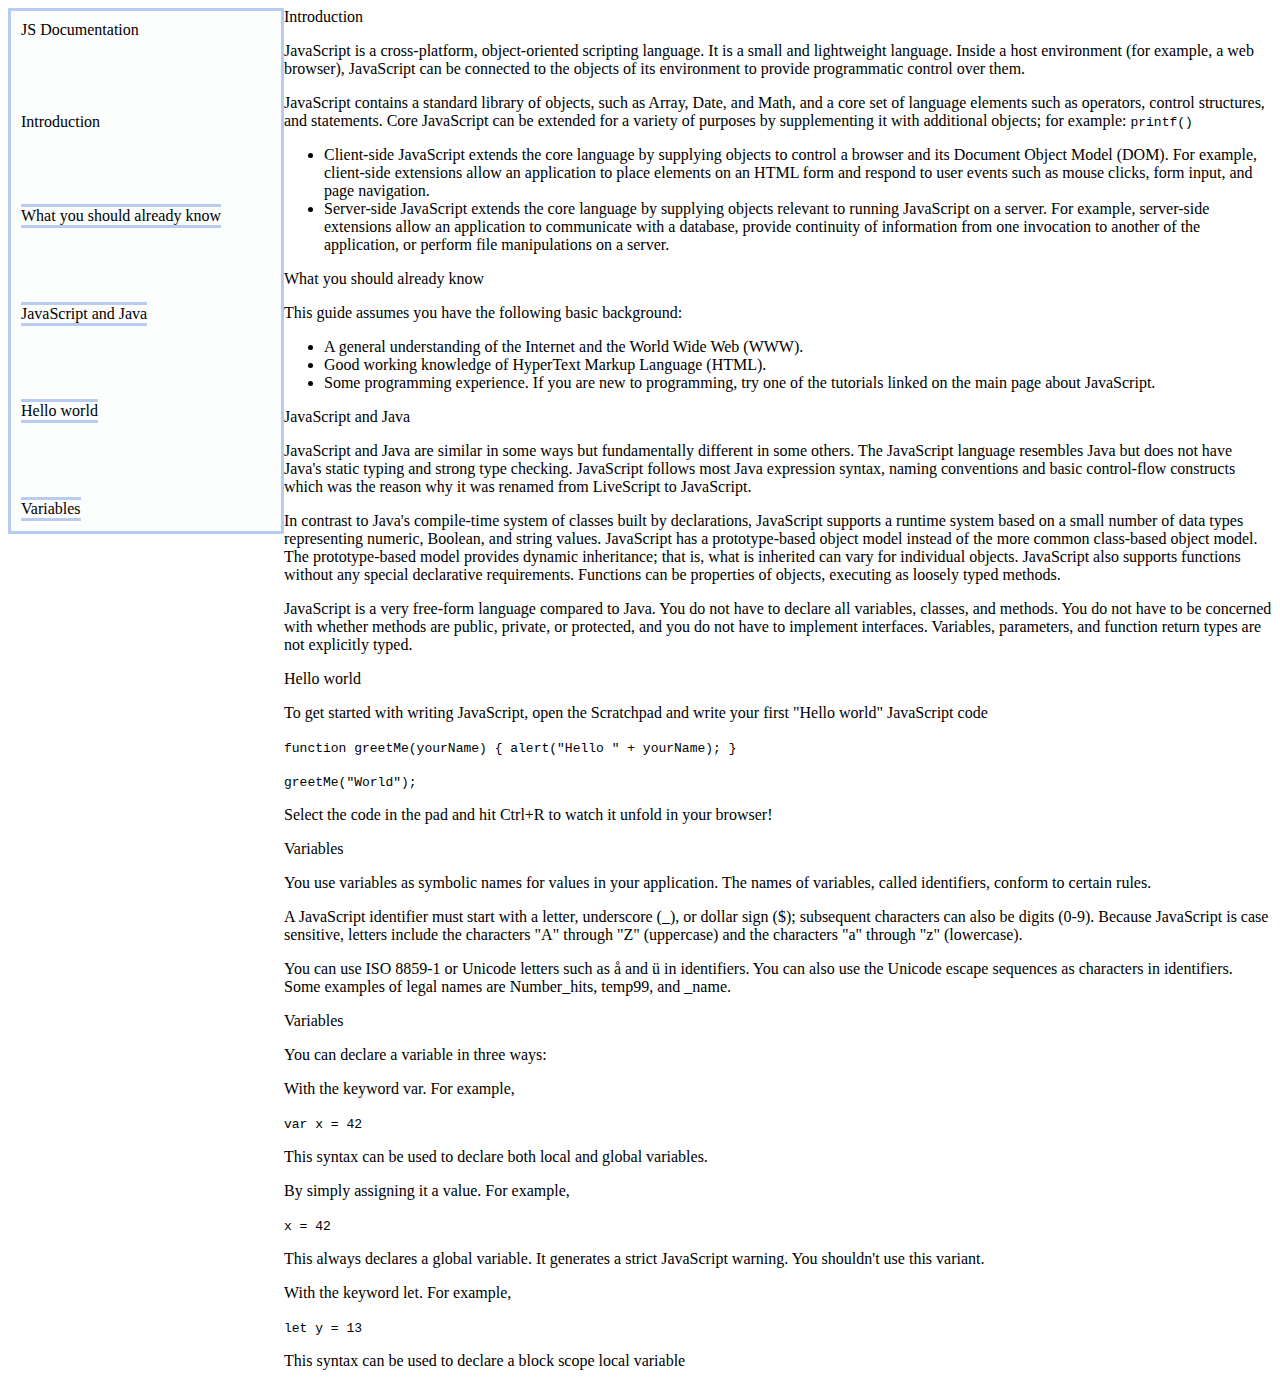
==== documentation/index.html @ be071c0d "update" ====
<!DOCTYPE html>
<html>
    <head>
        <link rel="stylesheet" href="style.css">
    </head>
    <body>
        <div class="sidebar">
            <nav id="navbar" class="navbar">
                <header>JS Documentation</header>
                <a class="nav_item">Introduction</a>
                <a class="nav_item">What you should already know</a>
                <a class="nav_item">JavaScript and Java</a>
                <a class="nav_item">Hello world</a>
                <a class="nav_item">Variables</a>
            </nav>
        </div>
        <div id="main-doc">
            <section class="main-section" >
                <header>Introduction</header>
                <p>JavaScript is a cross-platform, object-oriented scripting language. It is a small and lightweight language. Inside a host environment (for example, a web browser), JavaScript can be connected to the objects of its environment to provide programmatic control over them. </p>
                <p>JavaScript contains a standard library of objects, such as Array, Date, and Math, and a core set of language elements such as operators, control structures, and statements. Core JavaScript can be extended for a variety of purposes by supplementing it with additional objects; for example: <code>printf()</code></p>
                <ul>
                    <li>Client-side JavaScript extends the core language by supplying objects to control a browser and its Document Object Model (DOM). For example, client-side extensions allow an application to place elements on an HTML form and respond to user events such as mouse clicks, form input, and page navigation. </li>
                    <li>Server-side JavaScript extends the core language by supplying objects relevant to running JavaScript on a server. For example, server-side extensions allow an application to communicate with a database, provide continuity of information from one invocation to another of the application, or perform file manipulations on a server. </li>
                </ul>
            </section >
            <section class="main-section" >
                <header>What you should already know</header>
                <p>This guide assumes you have the following basic background:</p>
                <ul>
                    <li>A general understanding of the Internet and the World Wide Web (WWW). </li>
                    <li>Good working knowledge of HyperText Markup Language (HTML).</li>
                    <li>Some programming experience. If you are new to programming, try one of the tutorials linked on the main page about JavaScript.</li>
                </ul>
            </section >
            <section class="main-section" >
                <header>JavaScript and Java</header>
                <p>JavaScript and Java are similar in some ways but fundamentally different in some others. The JavaScript language resembles Java but does not have Java's static typing and strong type checking. JavaScript follows most Java expression syntax, naming conventions and basic control-flow constructs which was the reason why it was renamed from LiveScript to JavaScript. </p>
                <p>In contrast to Java's compile-time system of classes built by declarations, JavaScript supports a runtime system based on a small number of data types representing numeric, Boolean, and string values. JavaScript has a prototype-based object model instead of the more common class-based object model. The prototype-based model provides dynamic inheritance; that is, what is inherited can vary for individual objects. JavaScript also supports functions without any special declarative requirements. Functions can be properties of objects, executing as loosely typed methods. </p>
                <p>JavaScript is a very free-form language compared to Java. You do not have to declare all variables, classes, and methods. You do not have to be concerned with whether methods are public, private, or protected, and you do not have to implement interfaces. Variables, parameters, and function return types are not explicitly typed. </p>
            </section >
            <section class="main-section" >
                <header>Hello world</header>
                <p>To get started with writing JavaScript, open the Scratchpad and write your first "Hello world" JavaScript code</p>
                <p><code>function greetMe(yourName) { alert("Hello " + yourName); }</code></p>
                <p><code>greetMe("World");</code></p>
                <p>Select the code in the pad and hit Ctrl+R to watch it unfold in your browser! </p>
            </section >
            <section class="main-section" >
                <header>Variables</header>
                <p>You use variables as symbolic names for values in your application. The names of variables, called identifiers, conform to certain rules. </p>
                <p>A JavaScript identifier must start with a letter, underscore (_), or dollar sign ($); subsequent characters can also be digits (0-9). Because JavaScript is case sensitive, letters include the characters "A" through "Z" (uppercase) and the characters "a" through "z" (lowercase). </p>
                <p>You can use ISO 8859-1 or Unicode letters such as å and ü in identifiers. You can also use the Unicode escape sequences as characters in identifiers. Some examples of legal names are Number_hits, temp99, and _name. </p>
            </section >
            <section class="main-section" >
                <header>Variables</header>
                <p>You can declare a variable in three ways: </p>
                <p>With the keyword var. For example,</p>
                <p><code> var x = 42</code></p>
                <p>This syntax can be used to declare both local and global variables. </p>
                <p>By simply assigning it a value. For example, </p>
                <p><code>x = 42</code></p>
                <p>This always declares a global variable. It generates a strict JavaScript warning. You shouldn't use this variant. </p>
                <p>With the keyword let. For example,</p>
                <p><code>let y = 13</code></p>
                <p> This syntax can be used to declare a block scope local variable </p>
            </section >

        </div>
    </body>
</html>
---- documentation/style.css ----
@media(max-width:600px){
    .sidebar{
        top: 0;
        width: 100%;
        height: 60px;
    }
}
body{
    display: inline-flex;

}
#navbar{
    display: flex;
    flex-direction: column;
    justify-content: space-between;
    height: 500px;
    width: 250px;
    border: 3px solid rgb(184, 204, 241);
    border-radius: 1px;
    align-items: flex-start;
    flex-wrap: wrap;
    background-color: #FCFDFD;
    padding:10px;
    overflow: hidden;
}

.nav_item + .nav_item{
    border-top: 3px solid rgb(184, 204, 241);
    border-bottom: 3px solid rgb(184, 204, 241);
}
.sidebar{
    
}
.main-doc{
    flex-direction: row;
    padding: 10px;


}
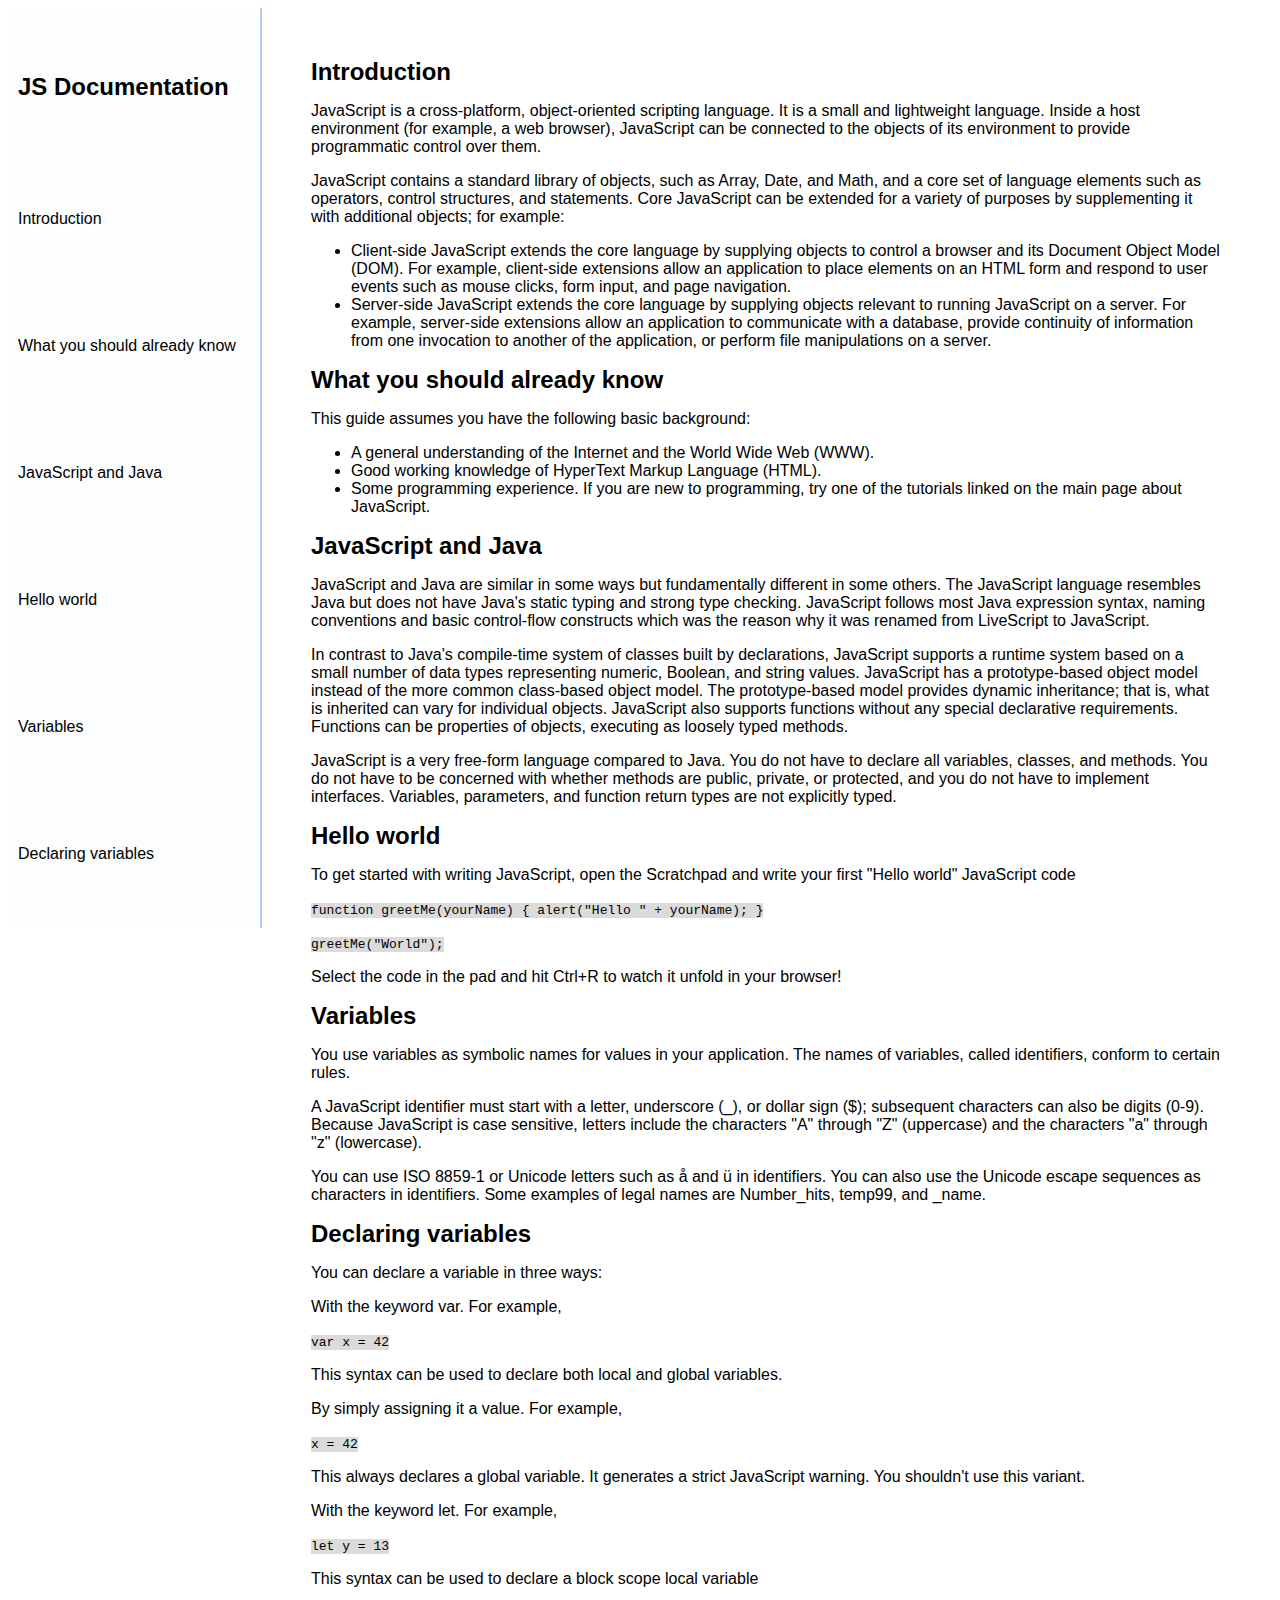
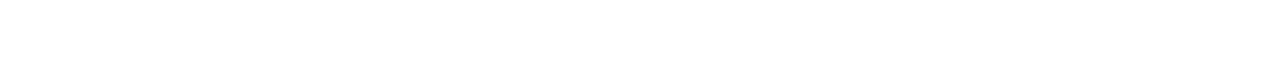
==== commit f65060e5: "update" ====
--- a/documentation/index.html
+++ b/documentation/index.html
@@ -4,28 +4,29 @@
         <link rel="stylesheet" href="style.css">
     </head>
     <body>
-        <div class="sidebar">
+        <div class="sidebar" id="sidebar">
             <nav id="navbar" class="navbar">
                 <header>JS Documentation</header>
-                <a class="nav_item">Introduction</a>
-                <a class="nav_item">What you should already know</a>
-                <a class="nav_item">JavaScript and Java</a>
-                <a class="nav_item">Hello world</a>
-                <a class="nav_item">Variables</a>
+                <a class="nav_item" href="#intro">Introduction</a>
+                <a class="nav_item" href="#what">What you should already know</a>
+                <a class="nav_item" href="#javascript">JavaScript and Java</a>
+                <a class="nav_item" href="#hello">Hello world</a>
+                <a class="nav_item" href="#variables">Variables</a>
+                <a class="nav_item" href="#declaring">Declaring variables</a>
             </nav>
         </div>
         <div id="main-doc">
             <section class="main-section" >
-                <header>Introduction</header>
+                <header id="intro">Introduction</header>
                 <p>JavaScript is a cross-platform, object-oriented scripting language. It is a small and lightweight language. Inside a host environment (for example, a web browser), JavaScript can be connected to the objects of its environment to provide programmatic control over them. </p>
-                <p>JavaScript contains a standard library of objects, such as Array, Date, and Math, and a core set of language elements such as operators, control structures, and statements. Core JavaScript can be extended for a variety of purposes by supplementing it with additional objects; for example: <code>printf()</code></p>
+                <p>JavaScript contains a standard library of objects, such as Array, Date, and Math, and a core set of language elements such as operators, control structures, and statements. Core JavaScript can be extended for a variety of purposes by supplementing it with additional objects; for example:</p>
                 <ul>
                     <li>Client-side JavaScript extends the core language by supplying objects to control a browser and its Document Object Model (DOM). For example, client-side extensions allow an application to place elements on an HTML form and respond to user events such as mouse clicks, form input, and page navigation. </li>
                     <li>Server-side JavaScript extends the core language by supplying objects relevant to running JavaScript on a server. For example, server-side extensions allow an application to communicate with a database, provide continuity of information from one invocation to another of the application, or perform file manipulations on a server. </li>
                 </ul>
             </section >
             <section class="main-section" >
-                <header>What you should already know</header>
+                <header id="what">What you should already know</header>
                 <p>This guide assumes you have the following basic background:</p>
                 <ul>
                     <li>A general understanding of the Internet and the World Wide Web (WWW). </li>
@@ -34,26 +35,26 @@
                 </ul>
             </section >
             <section class="main-section" >
-                <header>JavaScript and Java</header>
+                <header id="javascript">JavaScript and Java</header>
                 <p>JavaScript and Java are similar in some ways but fundamentally different in some others. The JavaScript language resembles Java but does not have Java's static typing and strong type checking. JavaScript follows most Java expression syntax, naming conventions and basic control-flow constructs which was the reason why it was renamed from LiveScript to JavaScript. </p>
                 <p>In contrast to Java's compile-time system of classes built by declarations, JavaScript supports a runtime system based on a small number of data types representing numeric, Boolean, and string values. JavaScript has a prototype-based object model instead of the more common class-based object model. The prototype-based model provides dynamic inheritance; that is, what is inherited can vary for individual objects. JavaScript also supports functions without any special declarative requirements. Functions can be properties of objects, executing as loosely typed methods. </p>
                 <p>JavaScript is a very free-form language compared to Java. You do not have to declare all variables, classes, and methods. You do not have to be concerned with whether methods are public, private, or protected, and you do not have to implement interfaces. Variables, parameters, and function return types are not explicitly typed. </p>
             </section >
             <section class="main-section" >
-                <header>Hello world</header>
+                <header id="hello">Hello world</header>
                 <p>To get started with writing JavaScript, open the Scratchpad and write your first "Hello world" JavaScript code</p>
                 <p><code>function greetMe(yourName) { alert("Hello " + yourName); }</code></p>
                 <p><code>greetMe("World");</code></p>
                 <p>Select the code in the pad and hit Ctrl+R to watch it unfold in your browser! </p>
             </section >
             <section class="main-section" >
-                <header>Variables</header>
+                <header id="variables">Variables</header>
                 <p>You use variables as symbolic names for values in your application. The names of variables, called identifiers, conform to certain rules. </p>
                 <p>A JavaScript identifier must start with a letter, underscore (_), or dollar sign ($); subsequent characters can also be digits (0-9). Because JavaScript is case sensitive, letters include the characters "A" through "Z" (uppercase) and the characters "a" through "z" (lowercase). </p>
                 <p>You can use ISO 8859-1 or Unicode letters such as å and ü in identifiers. You can also use the Unicode escape sequences as characters in identifiers. Some examples of legal names are Number_hits, temp99, and _name. </p>
             </section >
             <section class="main-section" >
-                <header>Variables</header>
+                <header id="declaring">Declaring variables</header>
                 <p>You can declare a variable in three ways: </p>
                 <p>With the keyword var. For example,</p>
                 <p><code> var x = 42</code></p>
--- a/documentation/style.css
+++ b/documentation/style.css
@@ -1,21 +1,43 @@
-@media(max-width:600px){
-    .sidebar{
-        top: 0;
+@media (max-width: 600px) 
+{
+    .sidebar {
+        position: fixed;
+        display: flex;
+        flex-direction: column;
+        justify-content:space-around;
+        height: 10%;
         width: 100%;
-        height: 60px;
+        border-right: 2px solid rgb(184, 204, 241);
+        border-radius: 1px;
+        align-items: flex-start;
+        flex-wrap: wrap;
+        background-color: #FCFDFD;
+        padding:10px;
+        overflow: hidden;
+
     }
 }
 body{
     display: inline-flex;
+    font-family: 'Segoe UI', 'Open Sans', 'Helvetica Neue',sans-serif;
+}
 
+code{
+    background-color:rgb(219, 219, 219);
 }
+a{
+    text-decoration: none;
+    color: black;
+}
+
 #navbar{
+    position: fixed;
     display: flex;
     flex-direction: column;
-    justify-content: space-between;
-    height: 500px;
-    width: 250px;
-    border: 3px solid rgb(184, 204, 241);
+    justify-content:space-around;
+    height: 100%;
+    width: 232px;
+    border-right: 2px solid rgb(184, 204, 241);
     border-radius: 1px;
     align-items: flex-start;
     flex-wrap: wrap;
@@ -24,16 +46,16 @@
     overflow: hidden;
 }
 
-.nav_item + .nav_item{
-    border-top: 3px solid rgb(184, 204, 241);
-    border-bottom: 3px solid rgb(184, 204, 241);
-}
-.sidebar{
-    
-}
-.main-doc{
-    flex-direction: row;
-    padding: 10px;
+
+#main-doc{
+    display: flex;
+    flex-direction:column;
+    padding: 50px;
+    margin-left: 253px;
 
 
+}
+header{
+    font-size:x-large;
+    font-weight:600;
 }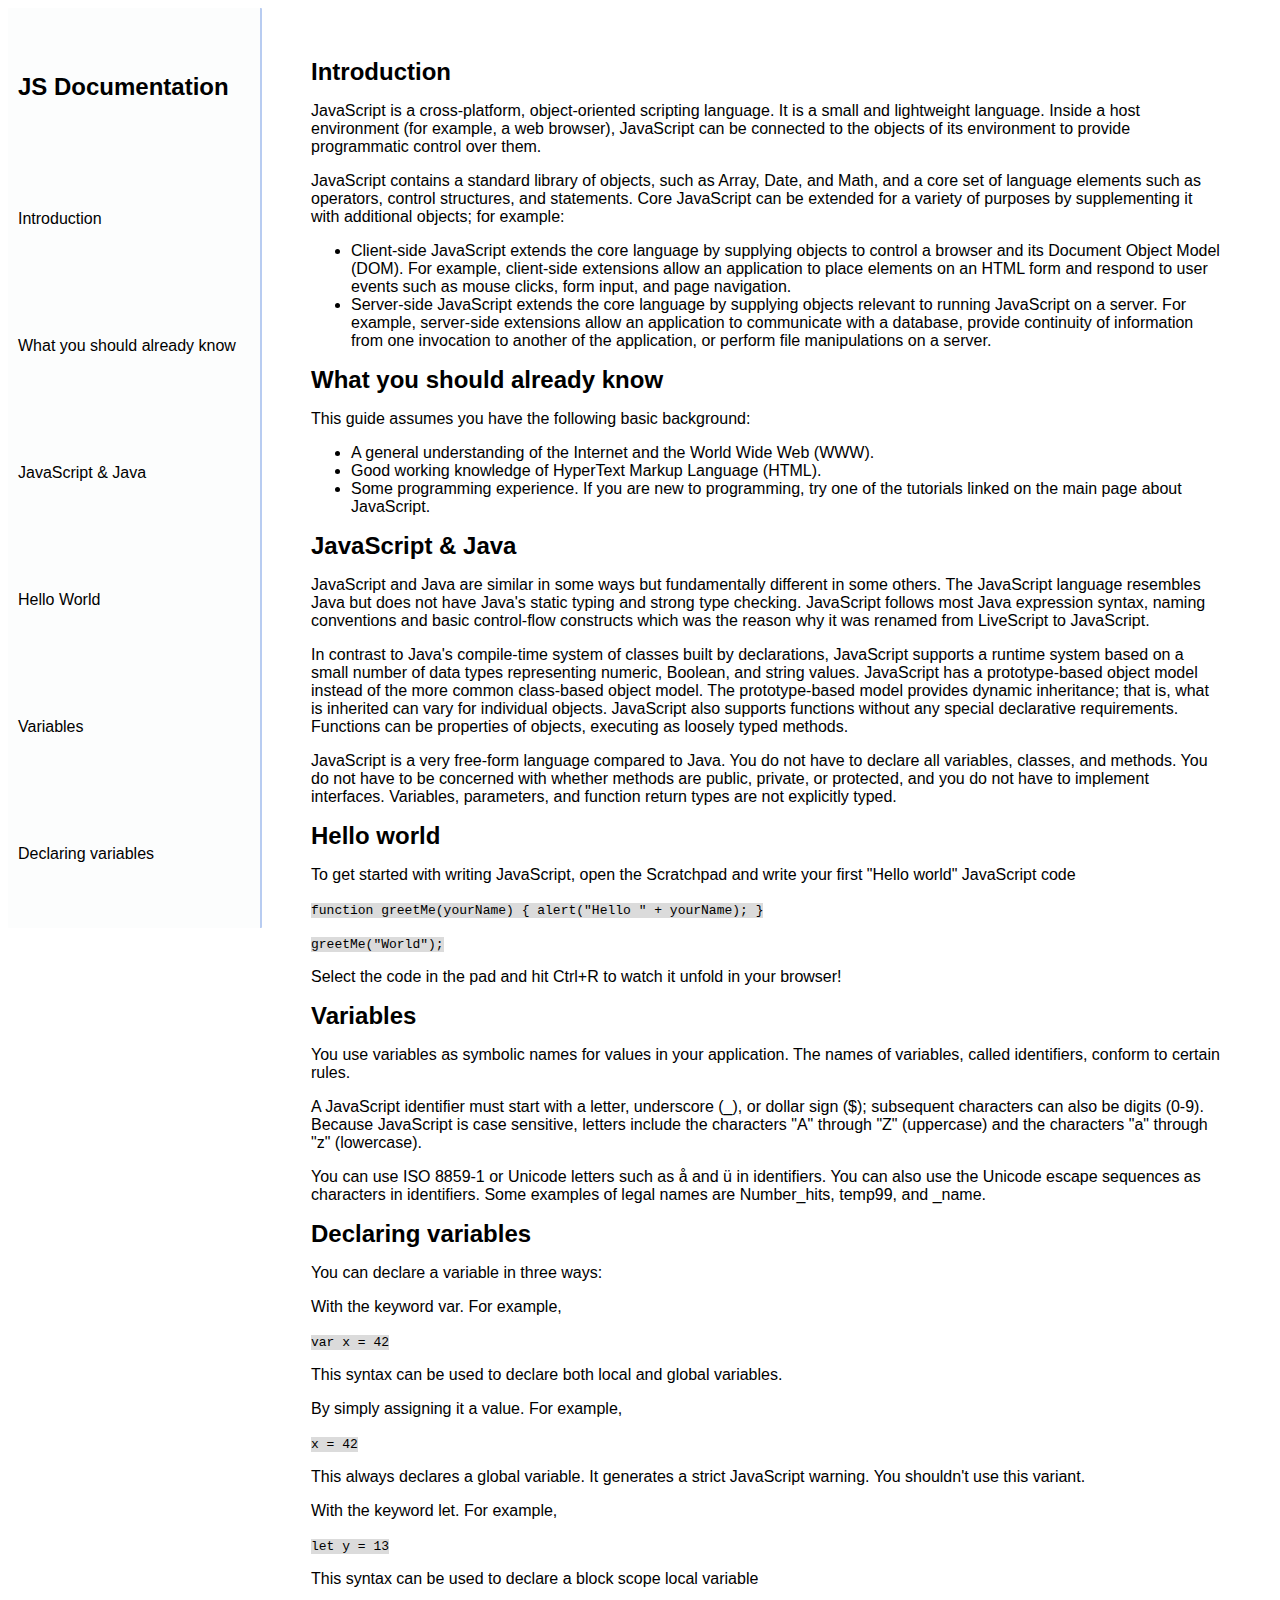
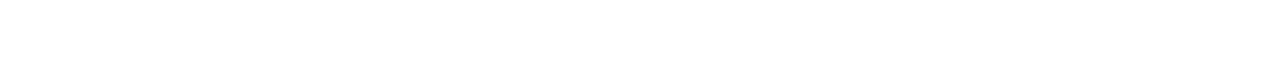
==== commit fdd3e252: "challenge completed" ====
--- a/documentation/index.html
+++ b/documentation/index.html
@@ -7,17 +7,17 @@
         <div class="sidebar" id="sidebar">
             <nav id="navbar" class="navbar">
                 <header>JS Documentation</header>
-                <a class="nav_item" href="#intro">Introduction</a>
-                <a class="nav_item" href="#what">What you should already know</a>
-                <a class="nav_item" href="#javascript">JavaScript and Java</a>
-                <a class="nav_item" href="#hello">Hello world</a>
-                <a class="nav_item" href="#variables">Variables</a>
-                <a class="nav_item" href="#declaring">Declaring variables</a>
+                <a class="nav-link" href="#Introduction">Introduction</a>
+                <a class="nav-link" href="#What_You_Should_Already_Know">What you should already know</a>
+                <a class="nav-link" href="#JavaScript_&_Java">JavaScript & Java</a>
+                <a class="nav-link" href="#Hello_World">Hello World</a>
+                <a class="nav-link" href="#Variables">Variables</a>
+                <a class="nav-link" href="#Declaring_variables">Declaring variables</a>
             </nav>
         </div>
-        <div id="main-doc">
-            <section class="main-section" >
-                <header id="intro">Introduction</header>
+        <main id="main-doc">
+            <section class="main-section" id="Introduction">
+                <header>Introduction</header>
                 <p>JavaScript is a cross-platform, object-oriented scripting language. It is a small and lightweight language. Inside a host environment (for example, a web browser), JavaScript can be connected to the objects of its environment to provide programmatic control over them. </p>
                 <p>JavaScript contains a standard library of objects, such as Array, Date, and Math, and a core set of language elements such as operators, control structures, and statements. Core JavaScript can be extended for a variety of purposes by supplementing it with additional objects; for example:</p>
                 <ul>
@@ -25,8 +25,8 @@
                     <li>Server-side JavaScript extends the core language by supplying objects relevant to running JavaScript on a server. For example, server-side extensions allow an application to communicate with a database, provide continuity of information from one invocation to another of the application, or perform file manipulations on a server. </li>
                 </ul>
             </section >
-            <section class="main-section" >
-                <header id="what">What you should already know</header>
+            <section class="main-section" id="What_You_Should_Already_Know">
+                <header >What you should already know</header>
                 <p>This guide assumes you have the following basic background:</p>
                 <ul>
                     <li>A general understanding of the Internet and the World Wide Web (WWW). </li>
@@ -34,27 +34,27 @@
                     <li>Some programming experience. If you are new to programming, try one of the tutorials linked on the main page about JavaScript.</li>
                 </ul>
             </section >
-            <section class="main-section" >
-                <header id="javascript">JavaScript and Java</header>
+            <section class="main-section" id="JavaScript_&_Java">
+                <header >JavaScript & Java</header>
                 <p>JavaScript and Java are similar in some ways but fundamentally different in some others. The JavaScript language resembles Java but does not have Java's static typing and strong type checking. JavaScript follows most Java expression syntax, naming conventions and basic control-flow constructs which was the reason why it was renamed from LiveScript to JavaScript. </p>
                 <p>In contrast to Java's compile-time system of classes built by declarations, JavaScript supports a runtime system based on a small number of data types representing numeric, Boolean, and string values. JavaScript has a prototype-based object model instead of the more common class-based object model. The prototype-based model provides dynamic inheritance; that is, what is inherited can vary for individual objects. JavaScript also supports functions without any special declarative requirements. Functions can be properties of objects, executing as loosely typed methods. </p>
                 <p>JavaScript is a very free-form language compared to Java. You do not have to declare all variables, classes, and methods. You do not have to be concerned with whether methods are public, private, or protected, and you do not have to implement interfaces. Variables, parameters, and function return types are not explicitly typed. </p>
             </section >
-            <section class="main-section" >
-                <header id="hello">Hello world</header>
+            <section class="main-section" id="Hello_World">
+                <header >Hello world</header>
                 <p>To get started with writing JavaScript, open the Scratchpad and write your first "Hello world" JavaScript code</p>
                 <p><code>function greetMe(yourName) { alert("Hello " + yourName); }</code></p>
                 <p><code>greetMe("World");</code></p>
                 <p>Select the code in the pad and hit Ctrl+R to watch it unfold in your browser! </p>
             </section >
-            <section class="main-section" >
-                <header id="variables">Variables</header>
+            <section class="main-section" id="Variables">
+                <header>Variables</header>
                 <p>You use variables as symbolic names for values in your application. The names of variables, called identifiers, conform to certain rules. </p>
                 <p>A JavaScript identifier must start with a letter, underscore (_), or dollar sign ($); subsequent characters can also be digits (0-9). Because JavaScript is case sensitive, letters include the characters "A" through "Z" (uppercase) and the characters "a" through "z" (lowercase). </p>
                 <p>You can use ISO 8859-1 or Unicode letters such as å and ü in identifiers. You can also use the Unicode escape sequences as characters in identifiers. Some examples of legal names are Number_hits, temp99, and _name. </p>
             </section >
-            <section class="main-section" >
-                <header id="declaring">Declaring variables</header>
+            <section class="main-section" id="Declaring_variables">
+                <header>Declaring variables</header>
                 <p>You can declare a variable in three ways: </p>
                 <p>With the keyword var. For example,</p>
                 <p><code> var x = 42</code></p>
@@ -67,6 +67,6 @@
                 <p> This syntax can be used to declare a block scope local variable </p>
             </section >
 
-        </div>
+        </main>
     </body>
 </html>--- a/documentation/style.css
+++ b/documentation/style.css
@@ -1,12 +1,11 @@
-@media (max-width: 600px) 
+@media (max-width: 900px) 
 {
-    .sidebar {
-        position: fixed;
+    .navbar {
         display: flex;
         flex-direction: column;
         justify-content:space-around;
-        height: 10%;
-        width: 100%;
+        height: 100%;
+        width: 232px;
         border-right: 2px solid rgb(184, 204, 241);
         border-radius: 1px;
         align-items: flex-start;
